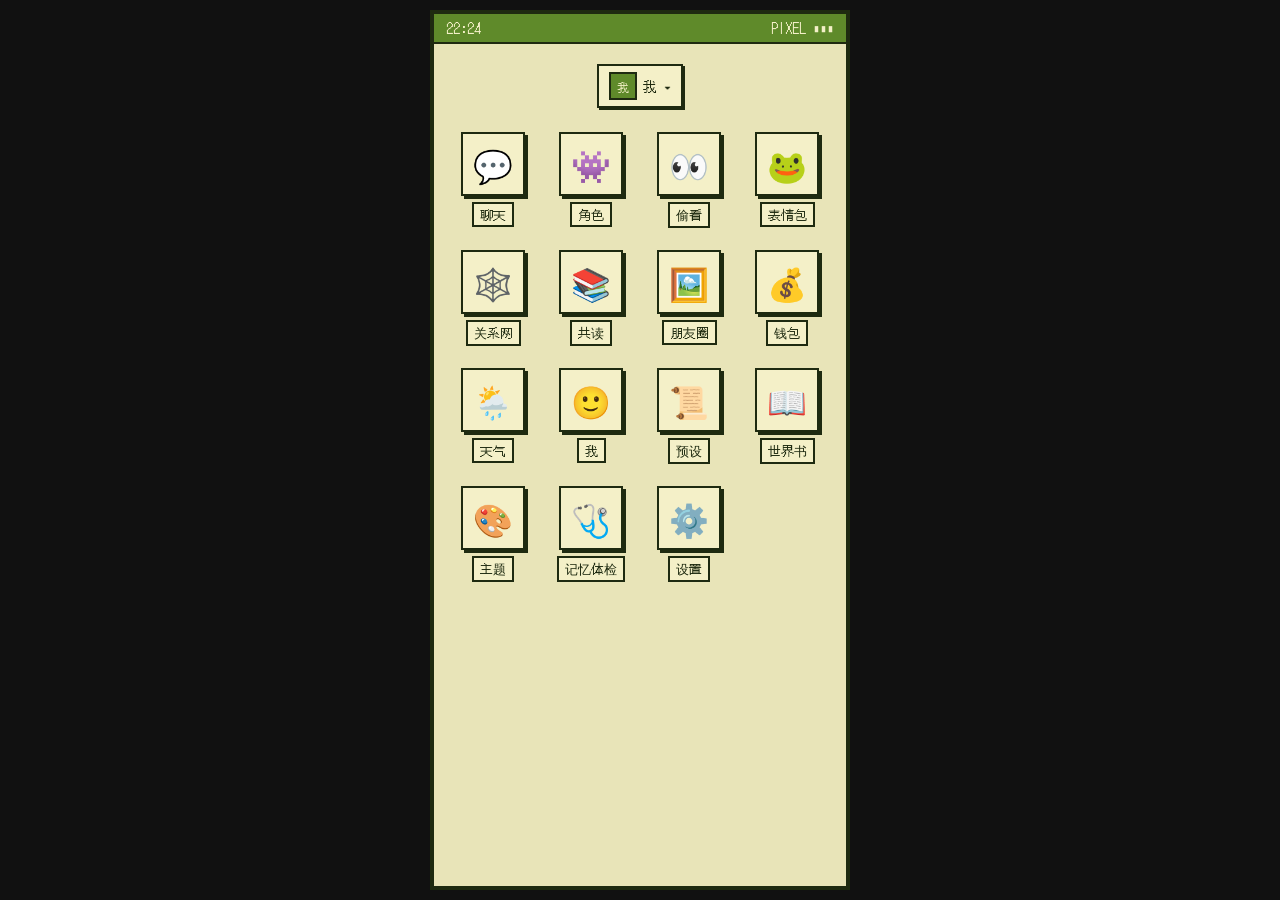
==== index.html @ 8a501dfd "Add files via upload" ====
<!DOCTYPE html>
<html lang="zh-CN">
<head>
<meta charset="UTF-8">
<meta name="viewport" content="width=device-width,initial-scale=1,maximum-scale=1,user-scalable=no,viewport-fit=cover">
<meta name="apple-mobile-web-app-capable" content="yes">
<meta name="apple-mobile-web-app-status-bar-style" content="black-translucent">
<meta name="apple-mobile-web-app-title" content="像素小手机">
<title>像素小手机</title>
<link rel="preconnect" href="https://fonts.googleapis.com">
<link rel="preconnect" href="https://fonts.gstatic.com" crossorigin>
<link href="https://fonts.googleapis.com/css2?family=DotGothic16&family=VT323&display=swap" rel="stylesheet">
<link rel="stylesheet" href="css/style.css">
</head>
<body>
<div id="phone">
  <div id="statusbar"><span id="sb-time">--:--</span><span>PIXEL ▮▮▮</span></div>
  <div id="screen"></div>
</div>
<div id="modal-root"></div>
<script src="js/db.js"></script>
<script src="js/log.js"></script>
<script src="js/api.js"></script>
<script src="js/memory.js"></script>
<script src="js/prompt.js"></script>
<script src="js/app.js"></script>
<script src="js/media.js"></script>
<script src="js/worldbook.js"></script>
<script src="js/chat.js"></script>
<script src="js/social.js"></script>
<script src="js/life.js"></script>
<script src="js/health.js"></script>
<script src="js/reading.js"></script>
</body>
</html>
---- css/style.css ----
:root{
  --bg:#e8e4b8;--panel:#f4f0c8;--text:#1e2a10;--border:#1e2a10;
  --accent:#e0b828;--accent2:#5f8a2a;--me:#c8d860;--them:#fffbe0;
  --font:'DotGothic16','VT323','PingFang SC',monospace;
}
*{box-sizing:border-box;margin:0;padding:0;-webkit-tap-highlight-color:transparent}
html,body{height:100%;background:#111;font-family:var(--font);color:var(--text)}
body{display:flex;justify-content:center;align-items:center}
button{font-family:inherit;color:inherit}

#phone{width:100%;height:100%;max-width:420px;max-height:880px;background:var(--bg);
  display:flex;flex-direction:column;position:relative;overflow:hidden;border:4px solid var(--border)}
@media (max-width:500px){#phone{max-width:none;max-height:none;border:none}}

#statusbar{padding:calc(env(safe-area-inset-top) + 4px) 12px 4px;display:flex;justify-content:space-between;
  font-size:14px;background:var(--accent2);color:var(--panel);border-bottom:2px solid var(--border)}
#screen{flex:1;display:flex;flex-direction:column;overflow:hidden;min-height:0}

/* 通用组件 */
.topbar{display:flex;align-items:center;gap:8px;padding:8px;background:var(--panel);border-bottom:2px solid var(--border)}
.topbar .title{flex:1;text-align:center;font-size:18px;white-space:nowrap;overflow:hidden;text-overflow:ellipsis}
.btn{font-size:14px;padding:6px 10px;background:var(--accent);border:2px solid var(--border);
  box-shadow:2px 2px 0 var(--border);cursor:pointer;border-radius:0;white-space:nowrap}
.btn:active{transform:translate(2px,2px);box-shadow:none}
.btn.ghost{background:var(--panel)}
.btn.green{background:var(--accent2);color:var(--panel)}
.btn.danger{background:#e06a4a}
.btn.sm{padding:2px 6px;font-size:12px}
.body{flex:1;overflow-y:auto;padding:10px;-webkit-overflow-scrolling:touch;min-height:0}
.card{background:var(--panel);border:2px solid var(--border);box-shadow:3px 3px 0 var(--border);padding:10px;margin-bottom:14px}
h3{font-size:16px;margin-bottom:4px}
label{display:block;font-size:13px;margin:10px 0 4px}
input,textarea,select{width:100%;font-family:inherit;font-size:16px;padding:6px;background:var(--them);color:var(--text);
  border:2px solid var(--border);border-radius:0;-webkit-appearance:none}
input[type=checkbox]{width:18px;height:18px;-webkit-appearance:checkbox}
input[type=color]{height:36px;padding:2px}
.hint{font-size:12px;opacity:.75;margin-top:4px;line-height:1.5}
.flex{display:flex;gap:8px;align-items:center;flex-wrap:wrap}
.badge{font-size:11px;padding:0 4px;border:1px solid var(--border);background:var(--accent)}
.badge.g{background:var(--accent2);color:var(--panel)}
.badge.off{opacity:.4}

/* 桌面 */
.home{flex:1;padding:16px;background-size:cover;background-position:center;display:flex;flex-direction:column;overflow-y:auto}
.clock{text-align:center;font-size:56px;margin:12px 0 0;font-family:'VT323',var(--font);text-shadow:3px 3px 0 var(--accent)}
.date{text-align:center;margin-bottom:24px;font-size:14px}
.grid{display:grid;grid-template-columns:repeat(4,1fr);gap:18px 8px}
.app{display:flex;flex-direction:column;align-items:center;gap:6px;cursor:pointer;font-size:12px;background:none;border:none}
.app .ico{width:56px;height:56px;display:flex;align-items:center;justify-content:center;font-size:26px;
  background:var(--accent);border:2px solid var(--border);box-shadow:3px 3px 0 var(--border)}
.app:nth-child(even) .ico{background:var(--accent2)}
.app:active .ico{transform:translate(3px,3px);box-shadow:none}
.app .name{background:var(--panel);padding:0 4px;border:1px solid var(--border)}

/* 列表与头像 */
.av{width:42px;height:42px;flex:none;border:2px solid var(--border);background:var(--accent2) center/cover no-repeat;
  image-rendering:pixelated;display:flex;align-items:center;justify-content:center;color:var(--panel);font-size:18px}
.row{display:flex;align-items:center;gap:10px;padding:10px;background:var(--panel);border:2px solid var(--border);
  margin-bottom:8px;cursor:pointer;width:100%;text-align:left}
.row .info{flex:1;min-width:0}
.row .sub{font-size:12px;opacity:.7;white-space:nowrap;overflow:hidden;text-overflow:ellipsis;margin-top:2px}
.empty{text-align:center;opacity:.6;padding:40px 0}

/* 聊天 */
.msgs{display:flex;flex-direction:column;gap:10px}
.msg{display:flex;gap:8px;align-items:flex-start}
.msg.me{flex-direction:row-reverse}
.bubble{max-width:72%;padding:8px 10px;background:var(--them);border:2px solid var(--border);box-shadow:2px 2px 0 var(--border);
  white-space:pre-wrap;word-break:break-word;font-size:15px;line-height:1.45;cursor:pointer;
  -webkit-user-select:none;user-select:none;-webkit-touch-callout:none}
.me .bubble{background:var(--me)}
.voice{min-width:90px}
.voice .vbar{display:flex;gap:6px;align-items:center}
.voice .vtext{display:none;margin-top:6px;padding-top:6px;border-top:2px dashed var(--border);font-size:13px}
.voice.open .vtext{display:block}
.voice.playing .vbar{color:var(--accent2)}
.timesep{text-align:center;font-size:11px;opacity:.6}
.inputbar{display:flex;gap:6px;padding:8px;padding-bottom:calc(env(safe-area-inset-bottom) + 8px);
  background:var(--panel);border-top:2px solid var(--border);align-items:center}
.inputbar input{flex:1;min-width:0}

/* 弹窗 */
.mask{position:fixed;inset:0;background:rgba(0,0,0,.45);display:flex;align-items:center;justify-content:center;z-index:50;padding:16px}
.dialog{width:100%;max-width:380px;max-height:85vh;overflow:auto;margin:0}
.sheet .btn{display:block;width:100%;margin-bottom:8px}
.toast{position:fixed;left:50%;top:12%;transform:translateX(-50%);z-index:99;max-width:85%;font-size:14px;
  background:var(--panel);border:2px solid var(--border);box-shadow:3px 3px 0 var(--border);padding:8px 12px}

/* ===== 第二阶段 ===== */
.col{display:flex;flex-direction:column;max-width:72%;min-width:0}
.me .col{align-items:flex-end}
.col .bubble{max-width:100%}
.sender{font-size:11px;opacity:.7;margin:0 2px 2px}
.at{background:var(--accent);padding:0 2px}
.ignore{align-self:center;text-align:center;font-size:12px;cursor:pointer;max-width:85%;
  -webkit-user-select:none;user-select:none}
.ignore span{display:inline-block;padding:2px 8px;border:2px dashed var(--border);background:var(--panel)}
.ignore .why{display:none;margin-top:4px;padding:6px 8px;background:var(--them);border:2px solid var(--border);line-height:1.5;text-align:left}
.ignore.open .why{display:block}
.dot{min-width:20px;height:20px;padding:0 4px;background:#e06a4a;color:#fff;border:2px solid var(--border);
  font-size:11px;display:inline-flex;align-items:center;justify-content:center;flex:none}
.app{position:relative}
.app .dot{position:absolute;top:-6px;right:4px}
.av.big{width:64px;height:64px;font-size:28px}
.av.sm{width:28px;height:28px;font-size:12px}
.pair{display:flex;flex:none}
.pair .av+.av{margin-left:-14px}
.balance{margin:12px 0;font-size:20px}
.persona-chip{align-self:center;margin-bottom:8px;display:flex;align-items:center;gap:6px}
.peekbar{display:flex;justify-content:space-between;align-items:center;gap:8px;font-size:13px;padding:8px;
  padding-bottom:calc(env(safe-area-inset-bottom) + 8px);background:var(--panel);border-top:2px solid var(--border)}
.rel input[data-desc]{margin-top:6px}
.rel input:disabled{opacity:.4}

/* ===== 聊天界面 ===== */
#screen{display:flex;flex-direction:column;min-height:0}
.cv{flex:1;display:flex;flex-direction:column;min-height:0}
.cv-msgs{flex:1;overflow-y:auto;-webkit-overflow-scrolling:touch;padding:10px;display:flex;flex-direction:column;gap:8px}
.msg{display:flex;gap:6px;align-items:flex-start}
.msg.me{flex-direction:row-reverse}
.bubble{padding:6px 10px;border:2px solid var(--border);background:var(--them);box-shadow:2px 2px 0 var(--border);
  word-break:break-word;line-height:1.5;cursor:pointer}
.me .bubble{background:var(--me)}
.tsep{align-self:center;font-size:11px;opacity:.6}
.typing{padding:2px 12px;font-size:12px;opacity:.7}
.typing[hidden]{display:none}
.inputbar{display:flex;gap:6px;align-items:flex-end;padding:8px;padding-bottom:calc(env(safe-area-inset-bottom) + 8px);
  background:var(--panel);border-top:2px solid var(--border)}
.inputbar textarea{flex:1;resize:none;font-size:16px;max-height:120px;padding:6px;border:2px solid var(--border);
  background:var(--them);color:var(--text);font-family:inherit}
.voice{background:none;border:none;color:inherit;font:inherit;padding:0;cursor:pointer;letter-spacing:1px}
.vtext{display:none;margin-top:4px;padding-top:4px;border-top:2px dashed var(--border);font-size:13px}
.vtext.open{display:block}

/* ===== 修复：桌面 / 列表 / 角色设定折叠 ===== */
/* 桌面：4 列网格，图标放大 */
.home{flex:1;display:flex;flex-direction:column;padding:20px 16px;overflow-y:auto;
  background:var(--wallpaper) center/cover no-repeat}
.apps{display:grid;grid-template-columns:repeat(4,1fr);gap:22px 12px;margin-top:16px}
.app{display:flex;flex-direction:column;align-items:center;gap:6px;background:none;border:none;
  color:var(--text);font-family:inherit;cursor:pointer;padding:0}
.app .icon{width:64px;height:64px;display:flex;align-items:center;justify-content:center;font-size:32px;
  background:var(--panel);border:2px solid var(--border);box-shadow:3px 3px 0 var(--border)}
.app:active .icon{transform:translate(2px,2px);box-shadow:1px 1px 0 var(--border)}
.app .name{font-size:13px;padding:1px 6px;background:var(--panel);border:2px solid var(--border);white-space:nowrap}
.app .dot{top:-6px;right:calc(50% - 40px)}

/* 列表：每项占满一行，颜色跟主题走 */
.list{display:flex;flex-direction:column;gap:8px}
.item{display:flex;align-items:center;gap:10px;width:100%;padding:10px;text-align:left;
  background:var(--panel);color:var(--text);border:2px solid var(--border);box-shadow:2px 2px 0 var(--border);
  font-family:inherit;font-size:15px;border-radius:0;cursor:pointer}
.item .grow{flex:1;min-width:0}
.item small{display:block;opacity:.75}
.ellipsis{white-space:nowrap;overflow:hidden;text-overflow:ellipsis}

/* 角色设定折叠 */
.char-item{flex-direction:column;align-items:stretch;cursor:default}
.char-head{display:flex;align-items:center;gap:10px;background:none;border:none;color:inherit;
  font:inherit;padding:0;text-align:left;cursor:pointer}
.char-head span{font-size:12px;opacity:.7}
.char-persona summary{cursor:pointer;font-size:13px;opacity:.8;margin-top:8px;list-style:none}
.char-persona summary::-webkit-details-marker{display:none}
.char-persona summary::before{content:'▸ '}
.char-persona[open] summary::before{content:'▾ '}
.persona-text{margin-top:6px;padding:8px;max-height:260px;overflow-y:auto;white-space:pre-wrap;
  line-height:1.6;font-size:13px;background:var(--them);color:var(--text);border:2px solid var(--border)}

/* ===== 第三阶段：图片和表情包 ===== */
.pimg{display:block;max-width:180px;max-height:240px;border:2px solid var(--border)}
.bubble:has(.pimg){padding:3px}
.stk{display:block;width:100px;height:100px;object-fit:contain}
.bubble:has(.stk){background:none;border:none;box-shadow:none;padding:0}
.photo{width:160px;padding:10px;text-align:center;font-size:13px;line-height:1.4;
  background:repeating-linear-gradient(45deg,var(--panel) 0 6px,var(--them) 6px 12px);border:2px dashed var(--border)}
.ph-ico{font-size:28px;margin-bottom:4px}
.stk-grid{display:grid;grid-template-columns:repeat(4,1fr);gap:6px;max-height:55vh;overflow-y:auto}
.stk-cell{display:flex;flex-direction:column;align-items:center;gap:2px;padding:4px;background:var(--panel);
  border:2px solid var(--border);color:var(--text);font:inherit;cursor:pointer}
.stk-cell img{width:100%;aspect-ratio:1;object-fit:contain}
.stk-cell small{font-size:11px;max-width:100%;overflow:hidden;text-overflow:ellipsis;white-space:nowrap}
.big-img{display:block;max-width:100%;max-height:70vh;margin:0 auto;border:2px solid var(--border)}

/* ===== 第四阶段 ===== */
.bubble:has(.tf){padding:0;background:none;border:none;box-shadow:none}
.tf{width:190px;padding:8px 10px;background:var(--accent);color:var(--text);border:2px solid var(--border);box-shadow:2px 2px 0 var(--border)}
.tf.accepted,.tf.returned{opacity:.6}
.tf-amt{font-size:18px}
.tf-note{font-size:13px;margin:2px 0 6px}
.tf-st{font-size:11px;border-top:2px dashed var(--border);padding-top:4px}
.mo-head{display:flex;align-items:center;justify-content:flex-end;gap:10px;padding:16px 8px;margin-bottom:8px;
  background:var(--accent2);border:2px solid var(--border)}
.mo-text{margin:4px 0;line-height:1.5;word-break:break-word}
.mo-imgs{display:grid;grid-template-columns:repeat(3,1fr);gap:4px;margin:6px 0}
.mo-imgs img{width:100%;aspect-ratio:1;object-fit:cover;border:2px solid var(--border);cursor:pointer}
.mo-imgs .photo{width:auto;font-size:11px;padding:4px}
.mo-thumb{padding:0;border:none;background:none}
.mo-bar{gap:4px;align-items:center}
.mo-cmts{margin-top:6px;padding:6px 8px;background:var(--them);border:2px solid var(--border);font-size:13px;line-height:1.6}
.mo-c{cursor:pointer;word-break:break-word}
.wx-now{text-align:center}
.wx-ico{font-size:48px}
.wx-t{font-size:32px;margin:4px 0}
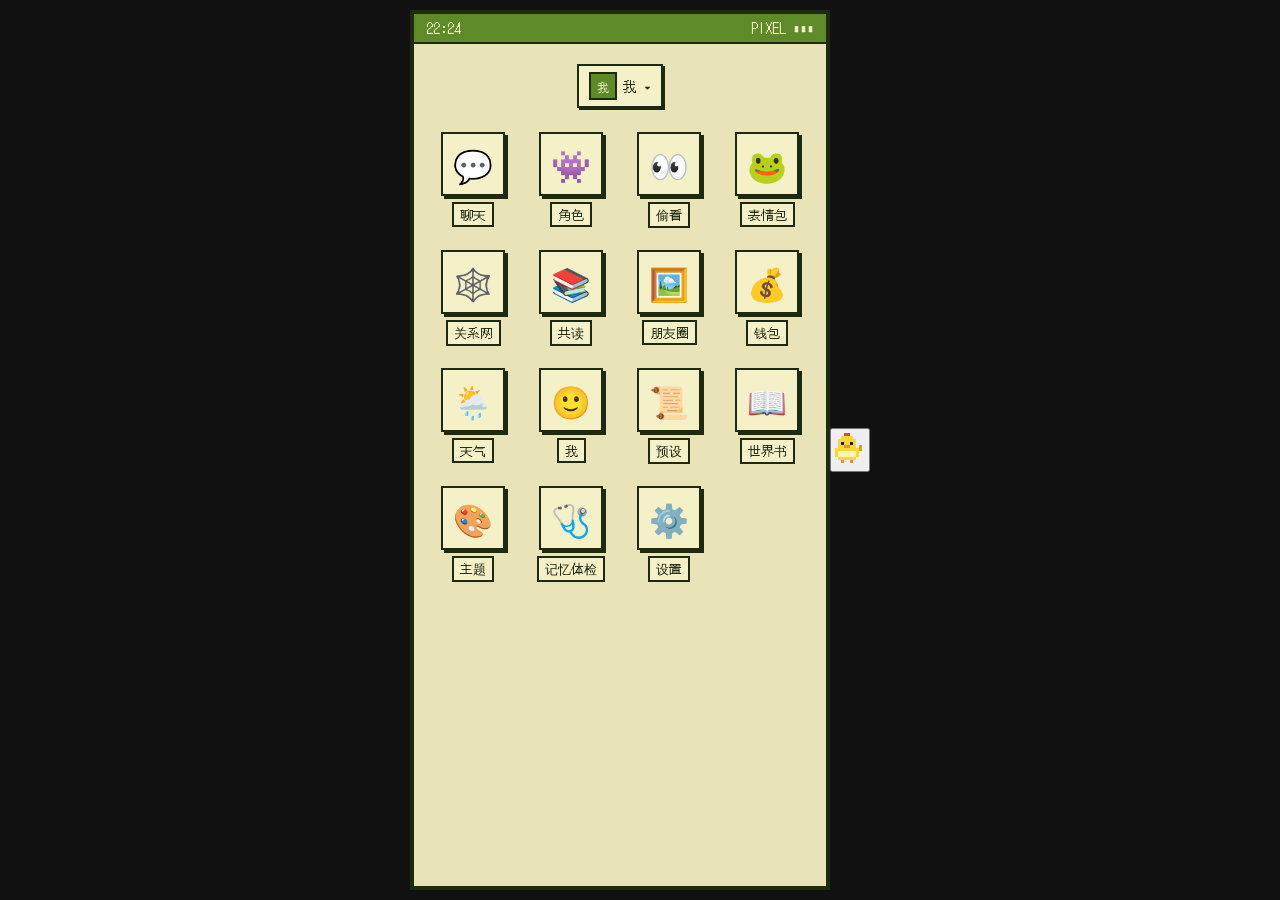
==== commit 5e843a85: "Add files via upload" ====
--- a/index.html
+++ b/index.html
@@ -5,12 +5,13 @@
 <meta name="viewport" content="width=device-width,initial-scale=1,maximum-scale=1,user-scalable=no,viewport-fit=cover">
 <meta name="apple-mobile-web-app-capable" content="yes">
 <meta name="apple-mobile-web-app-status-bar-style" content="black-translucent">
-<meta name="apple-mobile-web-app-title" content="像素小手机">
-<title>像素小手机</title>
+<meta name="apple-mobile-web-app-title" content="pixel-phone">
+<title>pixel-phone</title>
 <link rel="preconnect" href="https://fonts.googleapis.com">
 <link rel="preconnect" href="https://fonts.gstatic.com" crossorigin>
 <link href="https://fonts.googleapis.com/css2?family=DotGothic16&family=VT323&display=swap" rel="stylesheet">
 <link rel="stylesheet" href="css/style.css">
+<script src="js/icon.js"></script>
 </head>
 <body>
 <div id="phone">
@@ -31,5 +32,6 @@
 <script src="js/life.js"></script>
 <script src="js/health.js"></script>
 <script src="js/reading.js"></script>
+<script src="js/pet.js"></script>
 </body>
 </html>
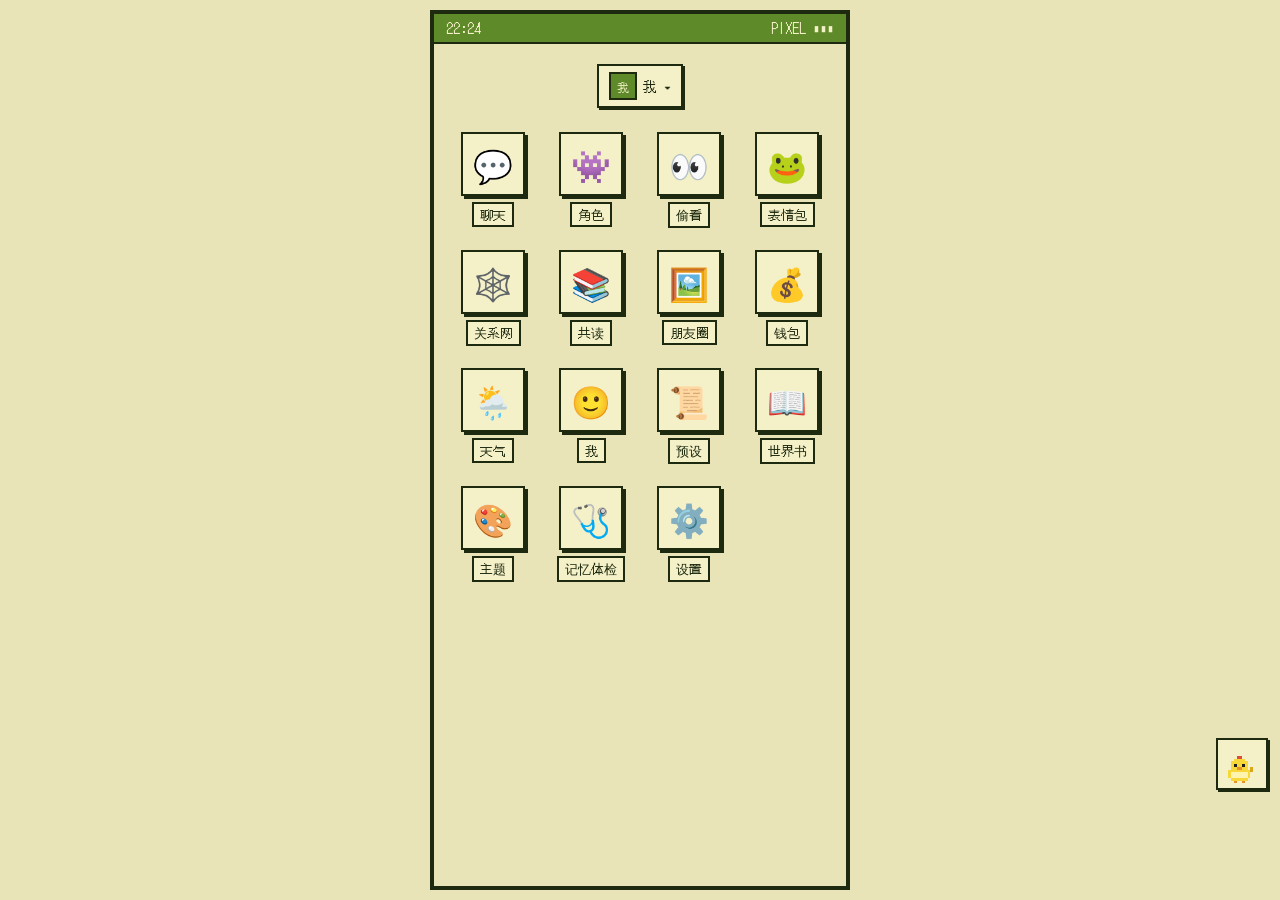
==== commit c0816b5c: "Add files via upload" ====
--- a/index.html
+++ b/index.html
@@ -10,7 +10,7 @@
 <link rel="preconnect" href="https://fonts.googleapis.com">
 <link rel="preconnect" href="https://fonts.gstatic.com" crossorigin>
 <link href="https://fonts.googleapis.com/css2?family=DotGothic16&family=VT323&display=swap" rel="stylesheet">
-<link rel="stylesheet" href="css/style.css">
+<link rel="stylesheet" href="css/style.css?v=10">
 <script src="js/icon.js"></script>
 </head>
 <body>
@@ -30,6 +30,7 @@
 <script src="js/chat.js"></script>
 <script src="js/social.js"></script>
 <script src="js/life.js"></script>
+<script src="js/geo.js"></script>
 <script src="js/health.js"></script>
 <script src="js/reading.js"></script>
 <script src="js/pet.js"></script>
--- a/css/style.css
+++ b/css/style.css
@@ -201,3 +201,84 @@
 .wx-now{text-align:center}
 .wx-ico{font-size:48px}
 .wx-t{font-size:32px;margin:4px 0}
+
+/* ===== 字体和自定义配色 ===== */
+html,body,button,input,textarea,select{font-family:var(--font,'DotGothic16',sans-serif)!important}
+#phone{font-size:var(--font-size,15px)}
+/* iOS 输入框小于 16px 会自动放大页面 */
+input,textarea,select{font-size:max(16px,var(--font-size,15px))}
+.swatch{display:inline-block;width:10px;height:10px;border:2px solid var(--border);margin-right:2px;vertical-align:middle}
+.font-demo{margin:8px 0 0;padding:8px;background:var(--them);border:2px solid var(--border);line-height:1.6}
+
+/* ===== 共读 ===== */
+.rd-page{flex:none;height:38%;overflow-y:auto;-webkit-overflow-scrolling:touch;padding:12px 14px;white-space:pre-wrap;
+  line-height:1.8;font-size:15px;font-family:-apple-system,"PingFang SC",sans-serif;
+  background:var(--them);color:var(--text);border-bottom:2px solid var(--border)}
+.rd-page.folded{height:0;padding:0;border:none}
+.rd-nav{display:flex;justify-content:space-between;align-items:center;gap:6px;padding:4px 8px;
+  background:var(--panel);border-bottom:2px solid var(--border)}
+.item .icon{font-size:28px;flex:none}
+
+/* ===== 宠物 ===== */
+#modal-root .mask{z-index:1000!important}
+.toast{z-index:1100!important}
+#pet-fab{position:fixed;right:14px;bottom:calc(env(safe-area-inset-bottom) + 90px);z-index:800;width:52px;height:52px;padding:6px;
+  background:var(--accent);border:2px solid var(--border);box-shadow:3px 3px 0 var(--border);touch-action:none;cursor:pointer}
+#pet-fab canvas,.pet-mini,.pet-sp canvas,#pet-prev,#pet-stage,.pg-cv{image-rendering:pixelated}
+#pet-root{position:fixed;inset:0;z-index:900;background:rgba(0,0,0,.35);display:flex;align-items:center;justify-content:center;padding:12px}
+#pet-root[hidden]{display:none}
+.pet-panel{width:100%;max-width:380px;max-height:88vh;overflow-y:auto;-webkit-overflow-scrolling:touch}
+.pet-head{display:flex;justify-content:space-between;align-items:center;margin-bottom:8px}
+#pet-stage{display:block;width:100%;border:2px solid var(--border)}
+.pet-mood{text-align:center;margin:6px 0}
+.pet-bar{display:flex;align-items:center;gap:6px;font-size:13px;margin:4px 0}
+.pet-bar span{width:64px;flex:none}
+.pet-track{flex:1;height:12px;border:2px solid var(--border);background:var(--them)}
+.pet-track i{display:block;height:100%;background:var(--accent2)}
+.pet-acts{display:grid;grid-template-columns:repeat(auto-fill,minmax(96px,1fr));gap:6px;margin:8px 0}
+.pet-log{font-size:13px;line-height:1.6;margin-bottom:6px}
+.pet-grid{display:grid;grid-template-columns:repeat(5,1fr);gap:4px}
+.pet-sp{display:flex;flex-direction:column;align-items:center;padding:4px 0;background:var(--them);border:2px solid var(--border);color:var(--text)}
+.pet-sp.on{background:var(--accent)}
+.pet-sp small{font-size:10px;white-space:nowrap}
+.pg-cv{max-width:100%;border:2px solid var(--border);touch-action:none}
+.pg-pad{display:grid;grid-template-columns:repeat(3,56px);gap:6px;justify-content:center;margin-top:8px}
+
+/* ===== 宠物：选择界面看清字 + 遛弯 ===== */
+#pet-root .pet-grid{display:grid!important;grid-template-columns:repeat(4,1fr);gap:6px}
+#pet-root .pet-sp{display:flex!important;flex-direction:column;align-items:center;gap:2px;min-width:0;width:auto;padding:6px 2px;
+  background:var(--panel)!important;color:var(--text)!important;border:2px solid var(--border);box-shadow:2px 2px 0 var(--border);font:inherit}
+#pet-root .pet-sp.on{background:var(--accent)!important;color:#1e2a10!important}
+#pet-root .pet-sp canvas{background:#f4f0c8;border:2px solid var(--border)}
+#pet-root .pet-sp small{font-size:11px;line-height:1.2;white-space:normal;text-align:center;word-break:keep-all}
+.pet-walk{margin:8px 0;line-height:1.6}
+.pet-say{margin:4px 0;padding:4px 8px;background:var(--them);border:2px solid var(--border)}
+/* ===== 全屏 + 不溢出 ===== */
+html,body{margin:0;width:100%;height:100%;overflow:hidden;overscroll-behavior:none;background:var(--bg)}
+body{position:fixed;inset:0}
+
+/* 手机上铺满整个屏幕，避开刘海和底部横条 */
+@media (max-width:600px){
+  #phone{position:fixed!important;inset:0!important;width:100vw!important;height:100dvh!important;
+    max-width:none!important;max-height:none!important;margin:0!important;border:none!important;
+    border-radius:0!important;box-shadow:none!important;display:flex;flex-direction:column}
+  #statusbar{padding-top:env(safe-area-inset-top)}
+  #screen{flex:1;min-height:0}
+}
+
+/* 宠物按钮：transform 定位，不占布局 */
+#pet-fab{position:fixed!important;left:0!important;top:0!important;right:auto!important;bottom:auto!important;
+  width:52px;height:52px;padding:2px;z-index:900;touch-action:none;will-change:transform;
+  background:var(--panel);border:2px solid var(--border);box-shadow:2px 2px 0 var(--border);
+  -webkit-user-select:none;user-select:none;-webkit-tap-highlight-color:transparent}
+#pet-fab canvas{width:44px;height:44px;image-rendering:pixelated;display:block;pointer-events:none}
+
+/* ===== 翻译 ===== */
+.bubble .tr{
+  display:block;
+  margin-top:6px;
+  padding-top:6px;
+  border-top:2px dashed var(--border);
+  font-size:.85em;
+  opacity:.75;
+}
